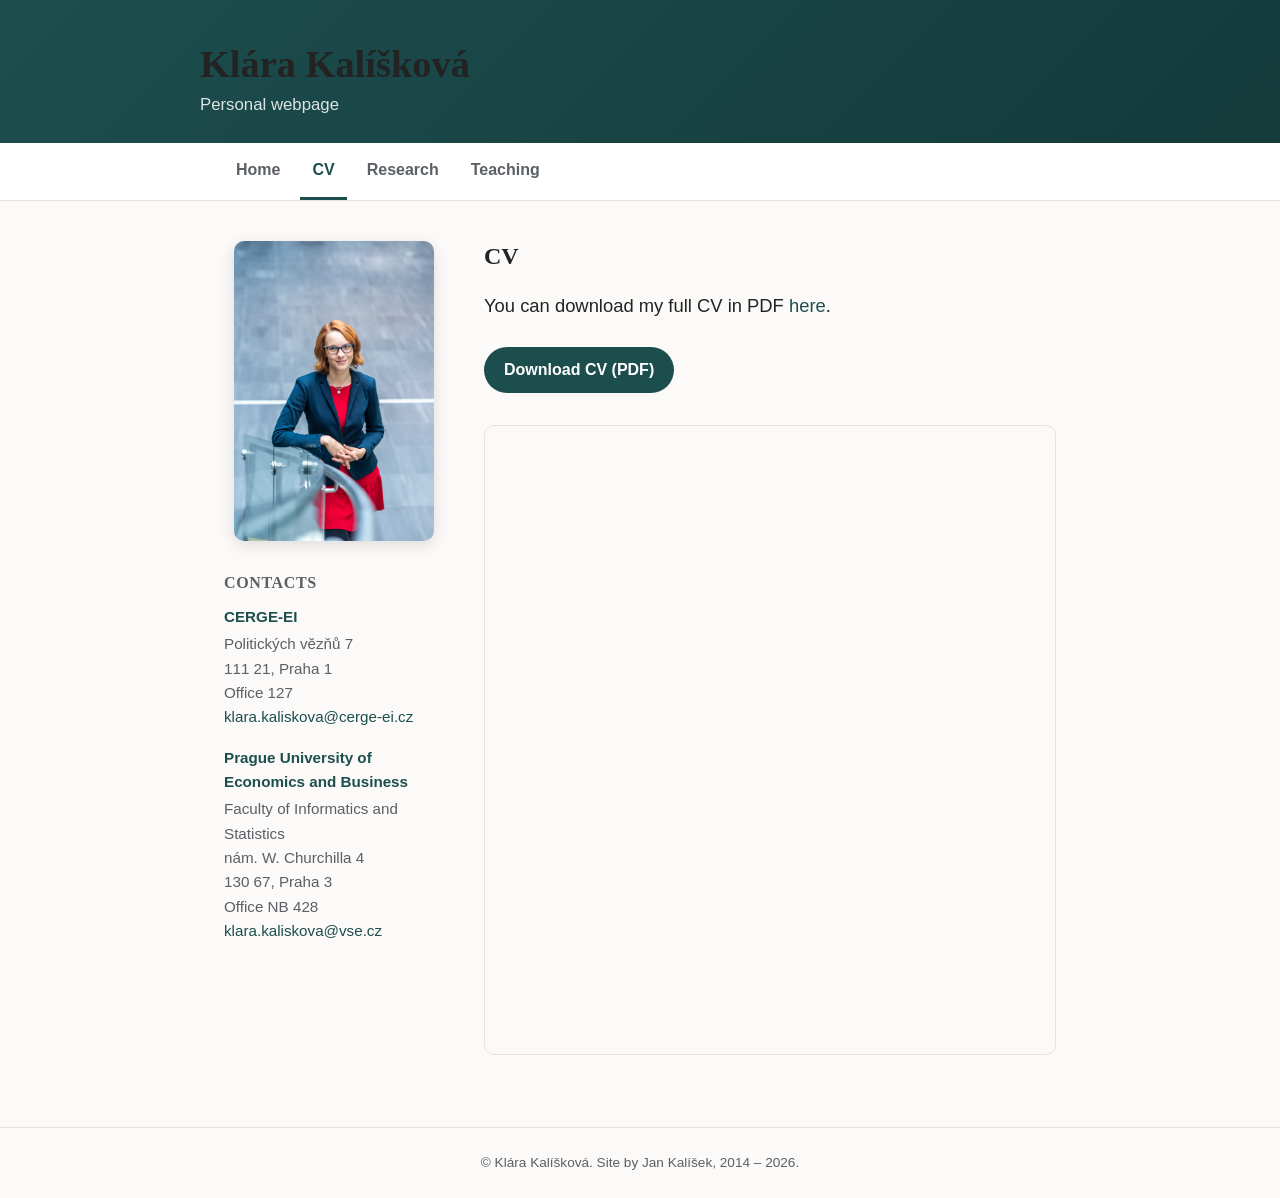
==== cv.html @ ee62b826 "Initial modern redesign of Klára Kalíšková's personal webpage Rebuilt from the original site at home" ====
<!DOCTYPE html>
<html lang="en">
<head>
<meta charset="UTF-8">
<meta name="viewport" content="width=device-width, initial-scale=1.0">
<title>CV – Klára Kalíšková</title>
<link rel="stylesheet" href="assets/css/style.css">
</head>
<body>

<header class="site-header">
  <div class="site-header-inner">
    <h1 class="site-title">Klára Kalíšková</h1>
    <p class="site-subtitle">Personal webpage</p>
  </div>
</header>

<nav class="main-nav">
  <ul>
    <li><a href="index.html">Home</a></li>
    <li><a href="cv.html" class="active">CV</a></li>
    <li><a href="research.html">Research</a></li>
    <li><a href="teaching.html">Teaching</a></li>
  </ul>
</nav>

<main>
  <aside class="sidebar">
    <img src="assets/img/kkaliskova.jpg" alt="Klára Kalíšková" width="200">
    <h2>Contacts</h2>
    <div class="contact-block">
      <div class="org">
        <strong><a href="https://www.cerge-ei.cz/" target="_blank" rel="noopener">CERGE-EI</a></strong>
        <address>
          Politických vězňů 7<br>
          111 21, Praha 1<br>
          Office 127<br>
          <a href="mailto:klara.kaliskova@cerge-ei.cz">klara.kaliskova@cerge-ei.cz</a>
        </address>
      </div>
      <div class="org">
        <strong><a href="https://fis.vse.cz/english/" target="_blank" rel="noopener">Prague University of Economics and Business</a></strong>
        <address>
          Faculty of Informatics and Statistics<br>
          nám. W. Churchilla 4<br>
          130 67, Praha 3<br>
          Office NB 428<br>
          <a href="mailto:klara.kaliskova@vse.cz">klara.kaliskova@vse.cz</a>
        </address>
      </div>
    </div>
  </aside>

  <div class="content">
    <section>
      <h1>CV</h1>
      <p class="lead">You can download my full CV in PDF <a href="assets/files/kaliskova_cv.pdf" target="_blank" rel="noopener">here</a>.</p>
      <p><a class="btn" href="assets/files/kaliskova_cv.pdf" target="_blank" rel="noopener">Download CV (PDF)</a></p>
      <iframe class="doc-embed" src="assets/files/kaliskova_cv.pdf" title="CV of Klára Kalíšková"></iframe>
    </section>
  </div>
</main>

<footer class="site-footer">
  &copy; Klára Kalíšková. Site by Jan Kalíšek, 2014 &ndash; 2026.
</footer>

</body>
</html>
---- assets/css/style.css ----
:root {
  --color-bg: #fbfaf8;
  --color-surface: #ffffff;
  --color-text: #232323;
  --color-muted: #5b5f66;
  --color-accent: #1d4e4e;
  --color-accent-light: #e7efee;
  --color-border: #e6e3dd;
  --max-width: 880px;
  --radius: 10px;
  font-size: 16px;
}

* {
  box-sizing: border-box;
}

html {
  scroll-behavior: smooth;
}

body {
  margin: 0;
  font-family: "Source Sans Pro", -apple-system, BlinkMacSystemFont, "Segoe UI", Roboto, sans-serif;
  color: var(--color-text);
  background: var(--color-bg);
  line-height: 1.6;
}

a {
  color: var(--color-accent);
  text-decoration: none;
}

a:hover,
a:focus {
  text-decoration: underline;
}

h1, h2, h3, h4 {
  font-family: "Source Serif Pro", Georgia, "Times New Roman", serif;
  color: var(--color-text);
  line-height: 1.25;
}

/* ---------- Header ---------- */

.site-header {
  background: linear-gradient(135deg, var(--color-accent), #143a3a);
  color: #fff;
  padding: 2.5rem 1.5rem 1.5rem;
}

.site-header-inner {
  max-width: var(--max-width);
  margin: 0 auto;
}

.site-title {
  margin: 0;
  font-size: clamp(1.8rem, 4vw, 2.4rem);
}

.site-subtitle {
  margin: 0.25rem 0 0;
  font-weight: 400;
  font-size: 1.05rem;
  color: rgba(255, 255, 255, 0.85);
}

/* ---------- Nav ---------- */

nav.main-nav {
  background: var(--color-surface);
  border-bottom: 1px solid var(--color-border);
  position: sticky;
  top: 0;
  z-index: 10;
}

nav.main-nav ul {
  max-width: var(--max-width);
  margin: 0 auto;
  padding: 0 1.5rem;
  list-style: none;
  display: flex;
  gap: 0.5rem;
  overflow-x: auto;
}

nav.main-nav a {
  display: inline-block;
  padding: 0.9rem 0.75rem;
  color: var(--color-muted);
  font-weight: 600;
  border-bottom: 3px solid transparent;
  white-space: nowrap;
}

nav.main-nav a:hover {
  color: var(--color-accent);
  text-decoration: none;
}

nav.main-nav a.active {
  color: var(--color-accent);
  border-bottom-color: var(--color-accent);
}

/* ---------- Layout ---------- */

main {
  max-width: var(--max-width);
  margin: 0 auto;
  padding: 2.5rem 1.5rem 4rem;
  display: grid;
  grid-template-columns: 220px 1fr;
  gap: 2.5rem;
}

@media (max-width: 700px) {
  main {
    grid-template-columns: 1fr;
  }
}

/* ---------- Sidebar ---------- */

.sidebar {
  text-align: center;
}

.sidebar img {
  width: 100%;
  max-width: 200px;
  border-radius: var(--radius);
  box-shadow: 0 4px 16px rgba(0, 0, 0, 0.12);
}

.sidebar h2 {
  font-size: 1rem;
  text-transform: uppercase;
  letter-spacing: 0.04em;
  color: var(--color-muted);
  margin: 1.5rem 0 0.75rem;
  text-align: left;
}

.contact-block {
  text-align: left;
  font-size: 0.95rem;
}

.contact-block .org {
  margin-top: 1rem;
}

.contact-block .org:first-child {
  margin-top: 0;
}

.contact-block .org strong {
  display: block;
  margin-bottom: 0.2rem;
}

.contact-block address {
  font-style: normal;
  color: var(--color-muted);
  margin: 0;
}

/* ---------- Content ---------- */

.content h1 {
  margin-top: 0;
}

.content section {
  margin-bottom: 2.5rem;
}

.content section:last-child {
  margin-bottom: 0;
}

.lead {
  font-size: 1.15rem;
  color: var(--color-text);
}

/* Buttons */

.btn {
  display: inline-block;
  background: var(--color-accent);
  color: #fff;
  padding: 0.65rem 1.25rem;
  border-radius: 999px;
  font-weight: 600;
  margin-top: 0.5rem;
}

.btn:hover {
  background: #143a3a;
  text-decoration: none;
}

/* ---------- Publication / course lists ---------- */

.pub-list {
  list-style: none;
  margin: 0;
  padding: 0;
  display: flex;
  flex-direction: column;
  gap: 1rem;
}

.pub-list li {
  padding: 1rem 1.1rem;
  background: var(--color-surface);
  border: 1px solid var(--color-border);
  border-radius: var(--radius);
}

.pub-list .pub-authors {
  font-weight: 600;
}

.pub-list .pub-journal {
  color: var(--color-muted);
  font-style: italic;
}

.wip-item {
  background: var(--color-surface);
  border: 1px solid var(--color-border);
  border-radius: var(--radius);
  padding: 1.1rem 1.25rem;
  margin-bottom: 1.25rem;
}

.wip-item h3 {
  margin: 0 0 0.5rem;
  font-size: 1.05rem;
}

.wip-item p {
  margin: 0;
  color: var(--color-muted);
}

.course-card {
  background: var(--color-surface);
  border: 1px solid var(--color-border);
  border-radius: var(--radius);
  padding: 1.25rem 1.4rem;
  margin-bottom: 1.25rem;
}

.course-card h3 {
  margin: 0 0 0.4rem;
}

.course-card .tag {
  display: inline-block;
  background: var(--color-accent-light);
  color: var(--color-accent);
  font-size: 0.78rem;
  font-weight: 700;
  text-transform: uppercase;
  letter-spacing: 0.03em;
  padding: 0.2rem 0.6rem;
  border-radius: 999px;
  margin-bottom: 0.6rem;
}

.doc-embed {
  border: 1px solid var(--color-border);
  border-radius: var(--radius);
  width: 100%;
  height: 70vh;
  margin-top: 1rem;
}

/* ---------- Footer ---------- */

footer.site-footer {
  border-top: 1px solid var(--color-border);
  padding: 1.5rem;
  text-align: center;
  color: var(--color-muted);
  font-size: 0.85rem;
}
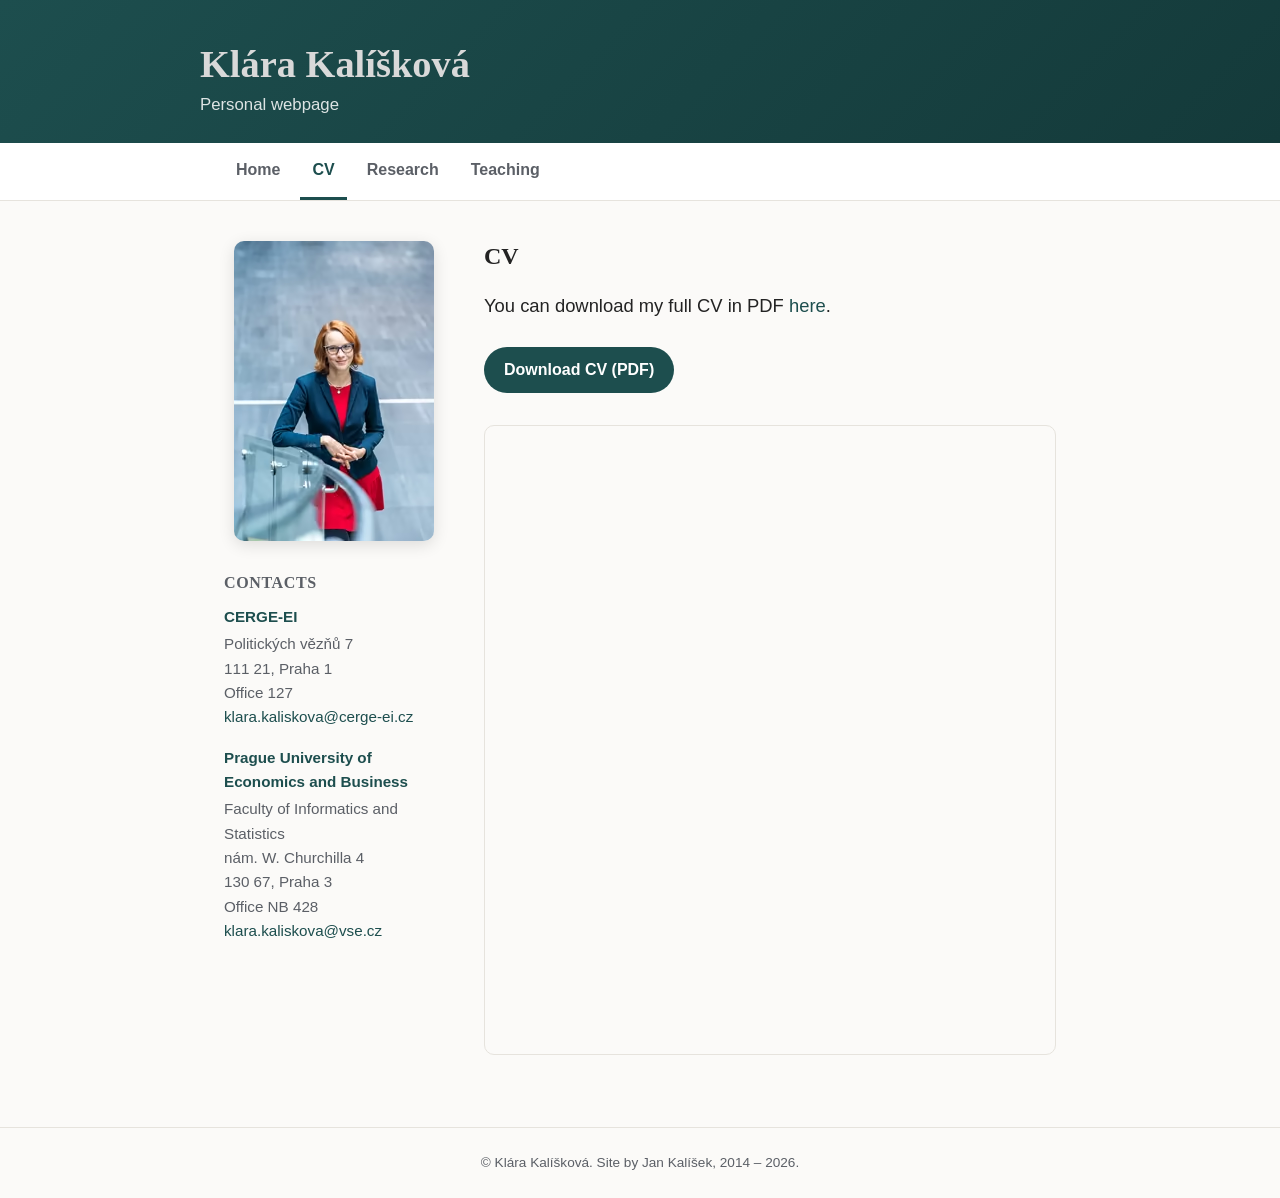
==== commit b5205006: "Optimize profile photo: resize and serve AVIF/WebP/JPEG via picture The original 1067x1600 JPEG (840" ====
--- a/cv.html
+++ b/cv.html
@@ -26,7 +26,11 @@
 
 <main>
   <aside class="sidebar">
-    <img src="assets/img/kkaliskova.jpg" alt="Klára Kalíšková" width="200">
+    <picture>
+      <source type="image/avif" srcset="assets/img/kkaliskova-200w.avif 200w, assets/img/kkaliskova-400w.avif 400w" sizes="200px">
+      <source type="image/webp" srcset="assets/img/kkaliskova-200w.webp 200w, assets/img/kkaliskova-400w.webp 400w" sizes="200px">
+      <img src="assets/img/kkaliskova-400w.jpg" srcset="assets/img/kkaliskova-200w.jpg 200w, assets/img/kkaliskova-400w.jpg 400w" sizes="200px" alt="Klára Kalíšková" width="200" height="300" fetchpriority="high" decoding="async">
+    </picture>
     <h2>Contacts</h2>
     <div class="contact-block">
       <div class="org">
--- a/assets/css/style.css
+++ b/assets/css/style.css
@@ -59,6 +59,7 @@
 .site-title {
   margin: 0;
   font-size: clamp(1.8rem, 4vw, 2.4rem);
+  color: #d9d9d9;
 }
 
 .site-subtitle {
@@ -133,6 +134,7 @@
 .sidebar img {
   width: 100%;
   max-width: 200px;
+  height: auto;
   border-radius: var(--radius);
   box-shadow: 0 4px 16px rgba(0, 0, 0, 0.12);
 }
